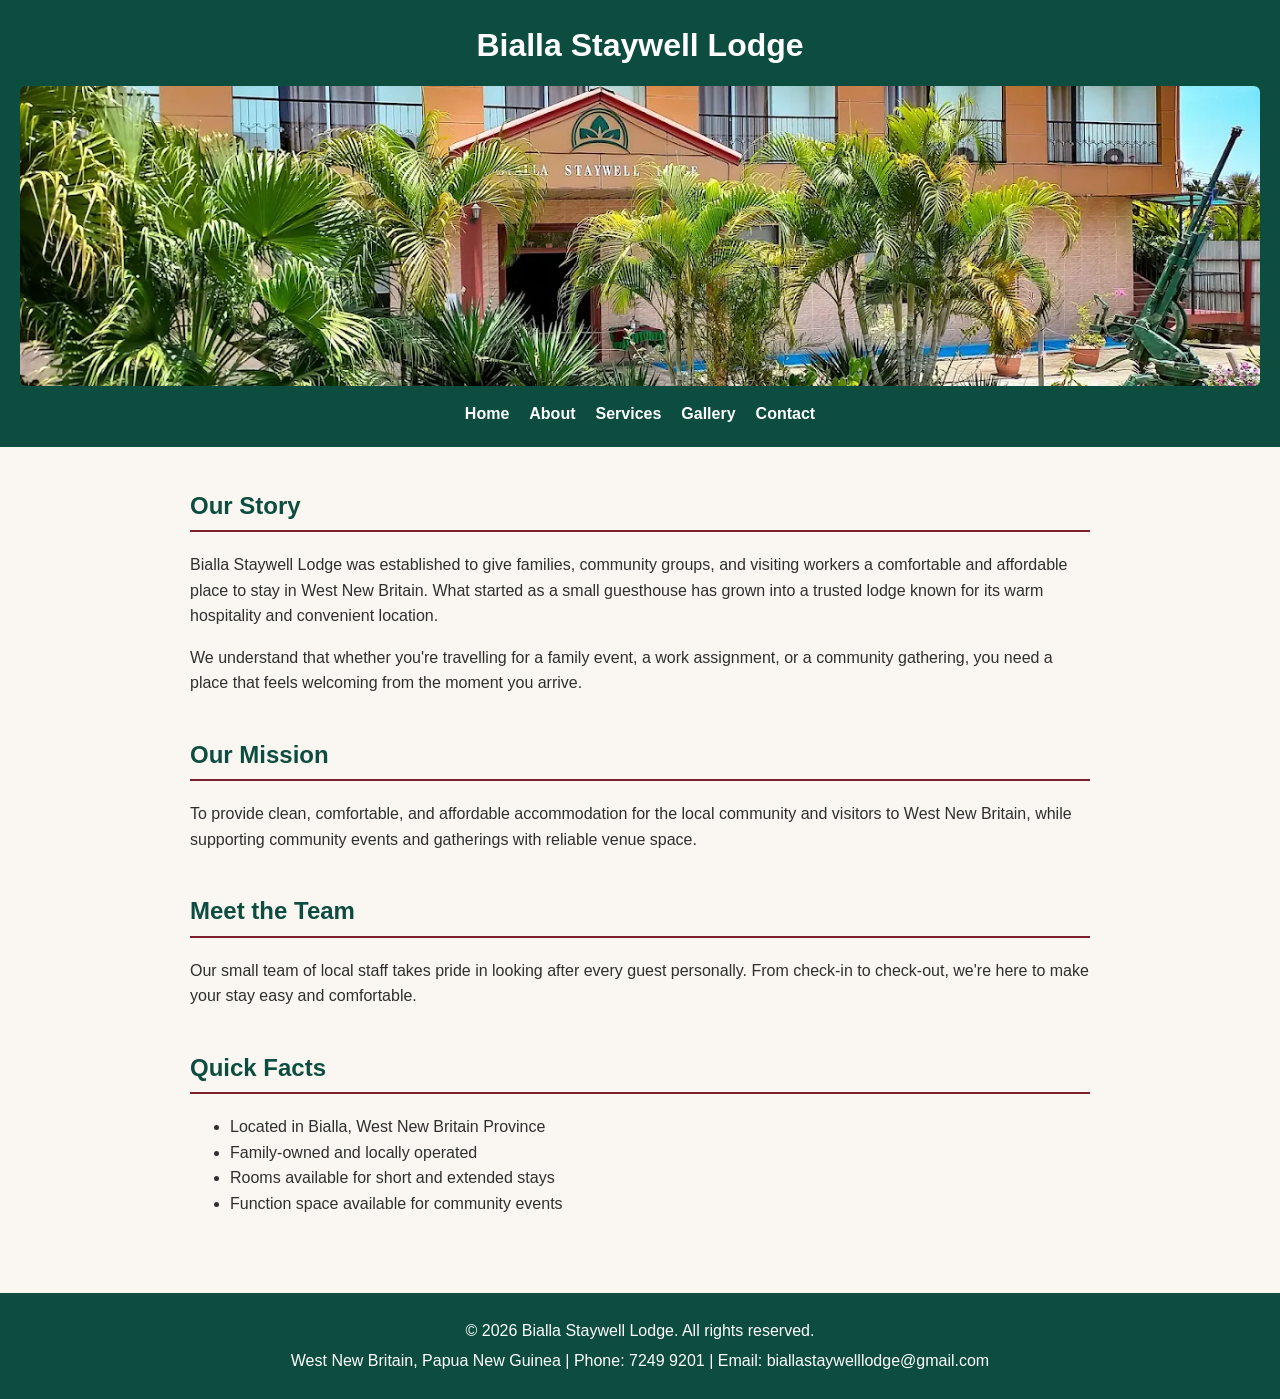
==== about.html @ 3b3d1311 "Add website files" ====
<!DOCTYPE html>
<html lang="en">
<head>
    <meta charset="UTF-8">
    <meta name="viewport" content="width=device-width, initial-scale=1.0">
    <meta name="description" content="Learn about Bialla Staywell Lodge, a family-friendly accommodation and event venue in West New Britain, Papua New Guinea.">
    <title>Bialla Staywell Lodge | About</title>
    <link rel="stylesheet" href="css/style.css">
</head>
<body>
    <header>
        <h1>Bialla Staywell Lodge</h1>
        <img src="images/staywell-cover.webp" alt="Front entrance view of Bialla Staywell Lodge in West New Britain">
        <nav>
            <ul>
                <li><a href="index.html">Home</a></li>
                <li><a href="about.html">About</a></li>
                <li><a href="services.html">Services</a></li>
                <li><a href="gallery.html">Gallery</a></li>
                <li><a href="contact.html">Contact</a></li>
            </ul>
        </nav>
    </header>

    <main>
        <section>
            <h2>Our Story</h2>
            <p>Bialla Staywell Lodge was established to give families, community groups, and visiting workers a comfortable and affordable place to stay in West New Britain. What started as a small guesthouse has grown into a trusted lodge known for its warm hospitality and convenient location.</p>
            <p>We understand that whether you're travelling for a family event, a work assignment, or a community gathering, you need a place that feels welcoming from the moment you arrive.</p>
        </section>

        <section>
            <h2>Our Mission</h2>
            <p>To provide clean, comfortable, and affordable accommodation for the local community and visitors to West New Britain, while supporting community events and gatherings with reliable venue space.</p>
        </section>

        <section>
            <h2>Meet the Team</h2>
            <p>Our small team of local staff takes pride in looking after every guest personally. From check-in to check-out, we're here to make your stay easy and comfortable.</p>
        </section>

        <aside>
            <h2>Quick Facts</h2>
            <ul>
                <li>Located in Bialla, West New Britain Province</li>
                <li>Family-owned and locally operated</li>
                <li>Rooms available for short and extended stays</li>
                <li>Function space available for community events</li>
            </ul>
        </aside>
    </main>

    <footer>
        <p>&copy; 2026 Bialla Staywell Lodge. All rights reserved.</p>
        <p>West New Britain, Papua New Guinea | Phone: 7249 9201 | Email: biallastaywelllodge@gmail.com</p>
    </footer>
</body>
</html>
---- css/style.css ----
/* Bialla Staywell Lodge - Base Style */

body {
    font-family: Arial, Helvetica, sans-serif;
    margin: 0;
    padding: 0;
    color: #2f2f2f;
    background-color: #faf7f2;
    line-height: 1.6;
}

header {
    background-color: #0d4d40;
    color: #ffffff;
    padding: 20px;
    text-align: center;
}

header h1 {
    margin: 0 0 10px 0;

}

nav ul {
    list-style: none;
    display: flex;
    justify-content: center;
    gap: 20px;
    padding: 0;
    margin: 10px 0 0 0;
}

nav a {
    color: #ffffff;
    text-decoration: none;
    font-weight: bold;
}

nav a:hover {
    color: #c8963e;
}

main {
    max-width: 900px;
    margin: 0 auto;
    padding: 20px;
}

section {
    margin-bottom: 40px;
}

h2 {
    color: #0d4d40;
    border-bottom: 2px solid #7a1f2b;
    padding-bottom: 5px;
}

img {
    max-width: 100%;
    height: auto;
    border-radius: 6px;
    display: block;
    margin: 15px 0;
}

header img {
    max-height: 300px;
    width: 100%;
    object-fit: cover;
    margin: 15px auto;
} 
figure {
    margin: 20px 0;
}

figcaption {
    font-style: italic;
    color: #555555;
    margin-top: 5px;
}

a {
    color: #7a1f2b;
}

footer {
    background-color: #0d4d40;
    color: #ffffff;
    text-align: center;
    padding: 20px;
    margin-top: 40px;
}

footer p {
    margin: 5px 0;
}
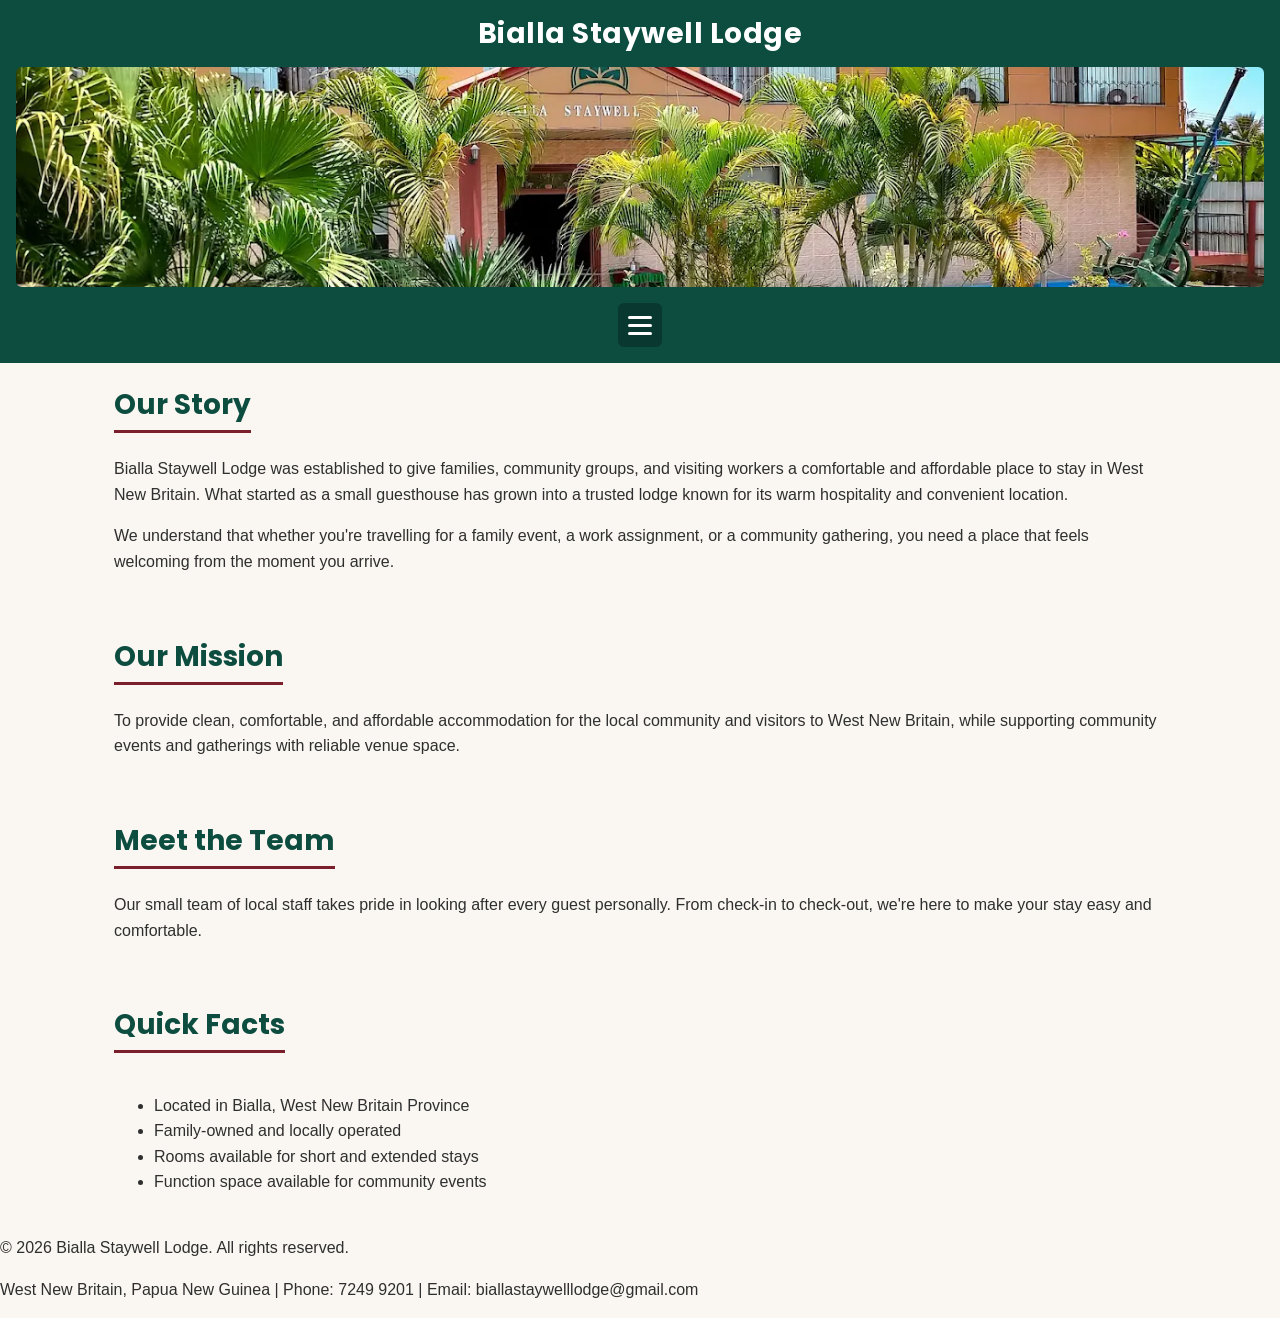
==== commit df7a4227: "Style header, hamburger nav, buttons and forms" ====
--- a/about.html
+++ b/about.html
@@ -5,6 +5,10 @@
     <meta name="viewport" content="width=device-width, initial-scale=1.0">
     <meta name="description" content="Learn about Bialla Staywell Lodge, a family-friendly accommodation and event venue in West New Britain, Papua New Guinea.">
     <title>Bialla Staywell Lodge | About</title>
+    <link rel="preconnect" href="https://fonts.googleapis.com">
+<link rel="preconnect" href="https://fonts.gstatic.com" crossorigin>
+<link href="https://fonts.googleapis.com/css2?family=Poppins:wght@500;600;700&display=swap" rel="stylesheet">
+<link rel="stylesheet" href="css/style.css">
     <link rel="stylesheet" href="css/style.css">
 </head>
 <body>
@@ -12,14 +16,18 @@
         <h1>Bialla Staywell Lodge</h1>
         <img src="images/staywell-cover.webp" alt="Front entrance view of Bialla Staywell Lodge in West New Britain">
         <nav>
-            <ul>
-                <li><a href="index.html">Home</a></li>
-                <li><a href="about.html">About</a></li>
-                <li><a href="services.html">Services</a></li>
-                <li><a href="gallery.html">Gallery</a></li>
-                <li><a href="contact.html">Contact</a></li>
-            </ul>
-        </nav>
+    <input type="checkbox" id="nav-toggle" class="nav-toggle">
+    <label for="nav-toggle" class="nav-toggle-label" aria-label="Toggle navigation menu">
+        <span class="bar"></span>
+    </label>
+    <ul>
+        <li><a href="index.html">Home</a></li>
+        <li><a href="about.html">About</a></li>
+        <li><a href="services.html">Services</a></li>
+        <li><a href="gallery.html">Gallery</a></li>
+        <li><a href="contact.html">Contact</a></li>
+    </ul>
+</nav>
     </header>
 
     <main>
--- a/css/style.css
+++ b/css/style.css
@@ -1,98 +1,225 @@
-/* Bialla Staywell Lodge - Base Style */
+:root {
+    /* Colours — taken directly from the A2 palette */
+    --color-primary: #0d4d40;
+    --color-primary-dark: #093831;
+    --color-accent: #c8963e;
+    --color-secondary: #7a1f2b;
+    --color-bg: #faf7f2;
+    --color-surface: #ffffff;
+    --color-text: #2f2f2f;
+    --color-text-light: #5c5c5c;
+    --color-border: #e4ddd0;
+
+    /* Typography */
+    --font-heading: 'Poppins', 'Segoe UI', Arial, Helvetica, sans-serif;
+    --font-body: 'Arial', Helvetica, sans-serif;
+    --fs-base: 1rem;
+    --fs-sm: 0.9rem;
+    --fs-lg: 1.25rem;
+    --fs-xl: 1.75rem;
+    --fs-xxl: 2.5rem;
+
+    /* Spacing scale */
+    --space-xs: 0.5rem;
+    --space-sm: 1rem;
+    --space-md: 1.5rem;
+    --space-lg: 2.5rem;
+    --space-xl: 4rem;
+
+    /* Shape / elevation */
+    --radius: 10px;
+    --radius-sm: 6px;
+    --shadow: 0 2px 10px rgba(13, 77, 64, 0.12);
+    --shadow-hover: 0 6px 18px rgba(13, 77, 64, 0.18);
+
+    /* Layout */
+    --container-width: 1100px;
+    --nav-height: 64px;
+}
+
+*, *::before, *::after {
+    box-sizing: border-box;
+}
 
 body {
-    font-family: Arial, Helvetica, sans-serif;
+    font-family: var(--font-body);
     margin: 0;
     padding: 0;
-    color: #2f2f2f;
-    background-color: #faf7f2;
+    color: var(--color-text);
+    background-color: var(--color-bg);
     line-height: 1.6;
-}
-
+    font-size: var(--fs-base);
+}
+
+h1, h2, h3 {
+    font-family: var(--font-heading);
+    line-height: 1.25;
+}
+
+h2 {
+    color: var(--color-primary);
+    font-size: var(--fs-xl);
+    border-bottom: 3px solid var(--color-secondary);
+    padding-bottom: var(--space-xs);
+    display: inline-block;
+    margin-top: 0;
+}
+
+h3 {
+    color: var(--color-primary);
+    margin-bottom: var(--space-xs);
+}
+
+p { margin: 0 0 var(--space-sm) 0; }
+a { color: var(--color-secondary); }
+a:hover { color: var(--color-accent); }
+
+a:focus-visible, button:focus-visible, input:focus-visible,
+select:focus-visible, textarea:focus-visible, .nav-toggle-label:focus-visible {
+    outline: 3px solid var(--color-accent);
+    outline-offset: 2px;
+}
+
+img {
+    max-width: 100%;
+    height: auto;
+    border-radius: var(--radius-sm);
+    display: block;
+}
+/* HEADER */
 header {
-    background-color: #0d4d40;
+    background-color: var(--color-primary);
     color: #ffffff;
-    padding: 20px;
+    padding: var(--space-sm) var(--space-sm) 0;
     text-align: center;
 }
 
 header h1 {
-    margin: 0 0 10px 0;
-
-}
+    margin: 0 0 var(--space-sm) 0;
+    font-size: var(--fs-xl);
+    letter-spacing: 0.5px;
+}
+
+header img {
+    max-height: 220px;
+    width: 100%;
+    object-fit: cover;
+    border-radius: var(--radius-sm);
+    margin: 0 auto var(--space-sm);
+}
+
+/* RESPONSIVE NAV (mobile-first: hamburger by default) */
+nav {
+    position: relative;
+    max-width: var(--container-width);
+    margin: 0 auto;
+}
+
+.nav-toggle {
+    position: absolute;
+    opacity: 0;
+    pointer-events: none;
+}
+
+.nav-toggle-label {
+    display: flex;
+    align-items: center;
+    justify-content: center;
+    width: 44px;
+    height: 44px;
+    margin: 0 auto var(--space-sm);
+    background-color: var(--color-primary-dark);
+    border-radius: var(--radius-sm);
+    cursor: pointer;
+}
+
+.nav-toggle-label .bar,
+.nav-toggle-label .bar::before,
+.nav-toggle-label .bar::after {
+    display: block;
+    width: 24px;
+    height: 3px;
+    background-color: #ffffff;
+    border-radius: 2px;
+    position: relative;
+}
+.nav-toggle-label .bar::before { content: ""; position: absolute; top: -8px; }
+.nav-toggle-label .bar::after  { content: ""; position: absolute; top: 8px; }
 
 nav ul {
     list-style: none;
+    padding: 0;
+    margin: 0;
+    max-height: 0;
+    overflow: hidden;
+    transition: max-height 0.3s ease;
     display: flex;
-    justify-content: center;
-    gap: 20px;
-    padding: 0;
-    margin: 10px 0 0 0;
-}
+    flex-direction: column;
+    align-items: center;
+}
+
+.nav-toggle:checked ~ ul {
+    max-height: 300px;
+    padding-bottom: var(--space-sm);
+}
+
+nav ul li { width: 100%; text-align: center; }
 
 nav a {
+    display: block;
     color: #ffffff;
     text-decoration: none;
     font-weight: bold;
-}
-
-nav a:hover {
-    color: #c8963e;
-}
-
-main {
-    max-width: 900px;
-    margin: 0 auto;
-    padding: 20px;
-}
-
-section {
-    margin-bottom: 40px;
-}
-
-h2 {
-    color: #0d4d40;
-    border-bottom: 2px solid #7a1f2b;
-    padding-bottom: 5px;
-}
-
-img {
-    max-width: 100%;
-    height: auto;
-    border-radius: 6px;
-    display: block;
-    margin: 15px 0;
-}
-
-header img {
-    max-height: 300px;
+    padding: var(--space-xs) var(--space-sm);
+}
+
+nav a:hover, nav a:focus-visible { color: var(--color-accent); }
+
+/* LAYOUT SHELL */
+main { max-width: var(--container-width); margin: 0 auto; padding: var(--space-md); }
+section { margin-bottom: var(--space-xl); }
+figure { margin: var(--space-sm) 0; }
+figcaption { font-style: italic; color: var(--color-text-light); margin-top: var(--space-xs); font-size: var(--fs-sm); }
+
+/* BUTTONS */
+.btn, button, input[type="submit"] {
+    display: inline-block;
+    background-color: var(--color-secondary);
+    color: #ffffff;
+    border: none;
+    padding: 0.75rem 1.5rem;
+    border-radius: var(--radius-sm);
+    font-weight: bold;
+    font-size: var(--fs-base);
+    text-decoration: none;
+    cursor: pointer;
+    transition: background-color 0.2s ease, transform 0.1s ease;
+}
+.btn:hover, button:hover, input[type="submit"]:hover {
+    background-color: var(--color-accent);
+    color: var(--color-primary-dark);
+}
+.btn:active, button:active { transform: translateY(1px); }
+
+/* FORMS */
+form {
+    background-color: var(--color-surface);
+    border: 1px solid var(--color-border);
+    border-radius: var(--radius);
+    padding: var(--space-md);
+    box-shadow: var(--shadow);
+}
+form p { margin: 0 0 var(--space-sm) 0; }
+label { display: block; font-weight: bold; margin-bottom: var(--space-xs); color: var(--color-primary-dark); }
+input, select, textarea {
     width: 100%;
-    object-fit: cover;
-    margin: 15px auto;
-} 
-figure {
-    margin: 20px 0;
-}
-
-figcaption {
-    font-style: italic;
-    color: #555555;
-    margin-top: 5px;
-}
-
-a {
-    color: #7a1f2b;
-}
-
-footer {
-    background-color: #0d4d40;
-    color: #ffffff;
-    text-align: center;
-    padding: 20px;
-    margin-top: 40px;
-}
-
-footer p {
-    margin: 5px 0;
-}
-    
+    padding: 0.6rem 0.75rem;
+    border: 1px solid var(--color-border);
+    border-radius: var(--radius-sm);
+    font-family: var(--font-body);
+    font-size: var(--fs-base);
+    background-color: var(--color-bg);
+    color: var(--color-text);
+}
+input:focus, select:focus, textarea:focus { border-color: var(--color-accent); outline: none; }
+textarea { resize: vertical; }
--- a/css/style.css
+++ b/css/style.css
@@ -1,98 +1,225 @@
-/* Bialla Staywell Lodge - Base Style */
+:root {
+    /* Colours — taken directly from the A2 palette */
+    --color-primary: #0d4d40;
+    --color-primary-dark: #093831;
+    --color-accent: #c8963e;
+    --color-secondary: #7a1f2b;
+    --color-bg: #faf7f2;
+    --color-surface: #ffffff;
+    --color-text: #2f2f2f;
+    --color-text-light: #5c5c5c;
+    --color-border: #e4ddd0;
+
+    /* Typography */
+    --font-heading: 'Poppins', 'Segoe UI', Arial, Helvetica, sans-serif;
+    --font-body: 'Arial', Helvetica, sans-serif;
+    --fs-base: 1rem;
+    --fs-sm: 0.9rem;
+    --fs-lg: 1.25rem;
+    --fs-xl: 1.75rem;
+    --fs-xxl: 2.5rem;
+
+    /* Spacing scale */
+    --space-xs: 0.5rem;
+    --space-sm: 1rem;
+    --space-md: 1.5rem;
+    --space-lg: 2.5rem;
+    --space-xl: 4rem;
+
+    /* Shape / elevation */
+    --radius: 10px;
+    --radius-sm: 6px;
+    --shadow: 0 2px 10px rgba(13, 77, 64, 0.12);
+    --shadow-hover: 0 6px 18px rgba(13, 77, 64, 0.18);
+
+    /* Layout */
+    --container-width: 1100px;
+    --nav-height: 64px;
+}
+
+*, *::before, *::after {
+    box-sizing: border-box;
+}
 
 body {
-    font-family: Arial, Helvetica, sans-serif;
+    font-family: var(--font-body);
     margin: 0;
     padding: 0;
-    color: #2f2f2f;
-    background-color: #faf7f2;
+    color: var(--color-text);
+    background-color: var(--color-bg);
     line-height: 1.6;
-}
-
+    font-size: var(--fs-base);
+}
+
+h1, h2, h3 {
+    font-family: var(--font-heading);
+    line-height: 1.25;
+}
+
+h2 {
+    color: var(--color-primary);
+    font-size: var(--fs-xl);
+    border-bottom: 3px solid var(--color-secondary);
+    padding-bottom: var(--space-xs);
+    display: inline-block;
+    margin-top: 0;
+}
+
+h3 {
+    color: var(--color-primary);
+    margin-bottom: var(--space-xs);
+}
+
+p { margin: 0 0 var(--space-sm) 0; }
+a { color: var(--color-secondary); }
+a:hover { color: var(--color-accent); }
+
+a:focus-visible, button:focus-visible, input:focus-visible,
+select:focus-visible, textarea:focus-visible, .nav-toggle-label:focus-visible {
+    outline: 3px solid var(--color-accent);
+    outline-offset: 2px;
+}
+
+img {
+    max-width: 100%;
+    height: auto;
+    border-radius: var(--radius-sm);
+    display: block;
+}
+/* HEADER */
 header {
-    background-color: #0d4d40;
+    background-color: var(--color-primary);
     color: #ffffff;
-    padding: 20px;
+    padding: var(--space-sm) var(--space-sm) 0;
     text-align: center;
 }
 
 header h1 {
-    margin: 0 0 10px 0;
-
-}
+    margin: 0 0 var(--space-sm) 0;
+    font-size: var(--fs-xl);
+    letter-spacing: 0.5px;
+}
+
+header img {
+    max-height: 220px;
+    width: 100%;
+    object-fit: cover;
+    border-radius: var(--radius-sm);
+    margin: 0 auto var(--space-sm);
+}
+
+/* RESPONSIVE NAV (mobile-first: hamburger by default) */
+nav {
+    position: relative;
+    max-width: var(--container-width);
+    margin: 0 auto;
+}
+
+.nav-toggle {
+    position: absolute;
+    opacity: 0;
+    pointer-events: none;
+}
+
+.nav-toggle-label {
+    display: flex;
+    align-items: center;
+    justify-content: center;
+    width: 44px;
+    height: 44px;
+    margin: 0 auto var(--space-sm);
+    background-color: var(--color-primary-dark);
+    border-radius: var(--radius-sm);
+    cursor: pointer;
+}
+
+.nav-toggle-label .bar,
+.nav-toggle-label .bar::before,
+.nav-toggle-label .bar::after {
+    display: block;
+    width: 24px;
+    height: 3px;
+    background-color: #ffffff;
+    border-radius: 2px;
+    position: relative;
+}
+.nav-toggle-label .bar::before { content: ""; position: absolute; top: -8px; }
+.nav-toggle-label .bar::after  { content: ""; position: absolute; top: 8px; }
 
 nav ul {
     list-style: none;
+    padding: 0;
+    margin: 0;
+    max-height: 0;
+    overflow: hidden;
+    transition: max-height 0.3s ease;
     display: flex;
-    justify-content: center;
-    gap: 20px;
-    padding: 0;
-    margin: 10px 0 0 0;
-}
+    flex-direction: column;
+    align-items: center;
+}
+
+.nav-toggle:checked ~ ul {
+    max-height: 300px;
+    padding-bottom: var(--space-sm);
+}
+
+nav ul li { width: 100%; text-align: center; }
 
 nav a {
+    display: block;
     color: #ffffff;
     text-decoration: none;
     font-weight: bold;
-}
-
-nav a:hover {
-    color: #c8963e;
-}
-
-main {
-    max-width: 900px;
-    margin: 0 auto;
-    padding: 20px;
-}
-
-section {
-    margin-bottom: 40px;
-}
-
-h2 {
-    color: #0d4d40;
-    border-bottom: 2px solid #7a1f2b;
-    padding-bottom: 5px;
-}
-
-img {
-    max-width: 100%;
-    height: auto;
-    border-radius: 6px;
-    display: block;
-    margin: 15px 0;
-}
-
-header img {
-    max-height: 300px;
+    padding: var(--space-xs) var(--space-sm);
+}
+
+nav a:hover, nav a:focus-visible { color: var(--color-accent); }
+
+/* LAYOUT SHELL */
+main { max-width: var(--container-width); margin: 0 auto; padding: var(--space-md); }
+section { margin-bottom: var(--space-xl); }
+figure { margin: var(--space-sm) 0; }
+figcaption { font-style: italic; color: var(--color-text-light); margin-top: var(--space-xs); font-size: var(--fs-sm); }
+
+/* BUTTONS */
+.btn, button, input[type="submit"] {
+    display: inline-block;
+    background-color: var(--color-secondary);
+    color: #ffffff;
+    border: none;
+    padding: 0.75rem 1.5rem;
+    border-radius: var(--radius-sm);
+    font-weight: bold;
+    font-size: var(--fs-base);
+    text-decoration: none;
+    cursor: pointer;
+    transition: background-color 0.2s ease, transform 0.1s ease;
+}
+.btn:hover, button:hover, input[type="submit"]:hover {
+    background-color: var(--color-accent);
+    color: var(--color-primary-dark);
+}
+.btn:active, button:active { transform: translateY(1px); }
+
+/* FORMS */
+form {
+    background-color: var(--color-surface);
+    border: 1px solid var(--color-border);
+    border-radius: var(--radius);
+    padding: var(--space-md);
+    box-shadow: var(--shadow);
+}
+form p { margin: 0 0 var(--space-sm) 0; }
+label { display: block; font-weight: bold; margin-bottom: var(--space-xs); color: var(--color-primary-dark); }
+input, select, textarea {
     width: 100%;
-    object-fit: cover;
-    margin: 15px auto;
-} 
-figure {
-    margin: 20px 0;
-}
-
-figcaption {
-    font-style: italic;
-    color: #555555;
-    margin-top: 5px;
-}
-
-a {
-    color: #7a1f2b;
-}
-
-footer {
-    background-color: #0d4d40;
-    color: #ffffff;
-    text-align: center;
-    padding: 20px;
-    margin-top: 40px;
-}
-
-footer p {
-    margin: 5px 0;
-}
-    
+    padding: 0.6rem 0.75rem;
+    border: 1px solid var(--color-border);
+    border-radius: var(--radius-sm);
+    font-family: var(--font-body);
+    font-size: var(--fs-base);
+    background-color: var(--color-bg);
+    color: var(--color-text);
+}
+input:focus, select:focus, textarea:focus { border-color: var(--color-accent); outline: none; }
+textarea { resize: vertical; }
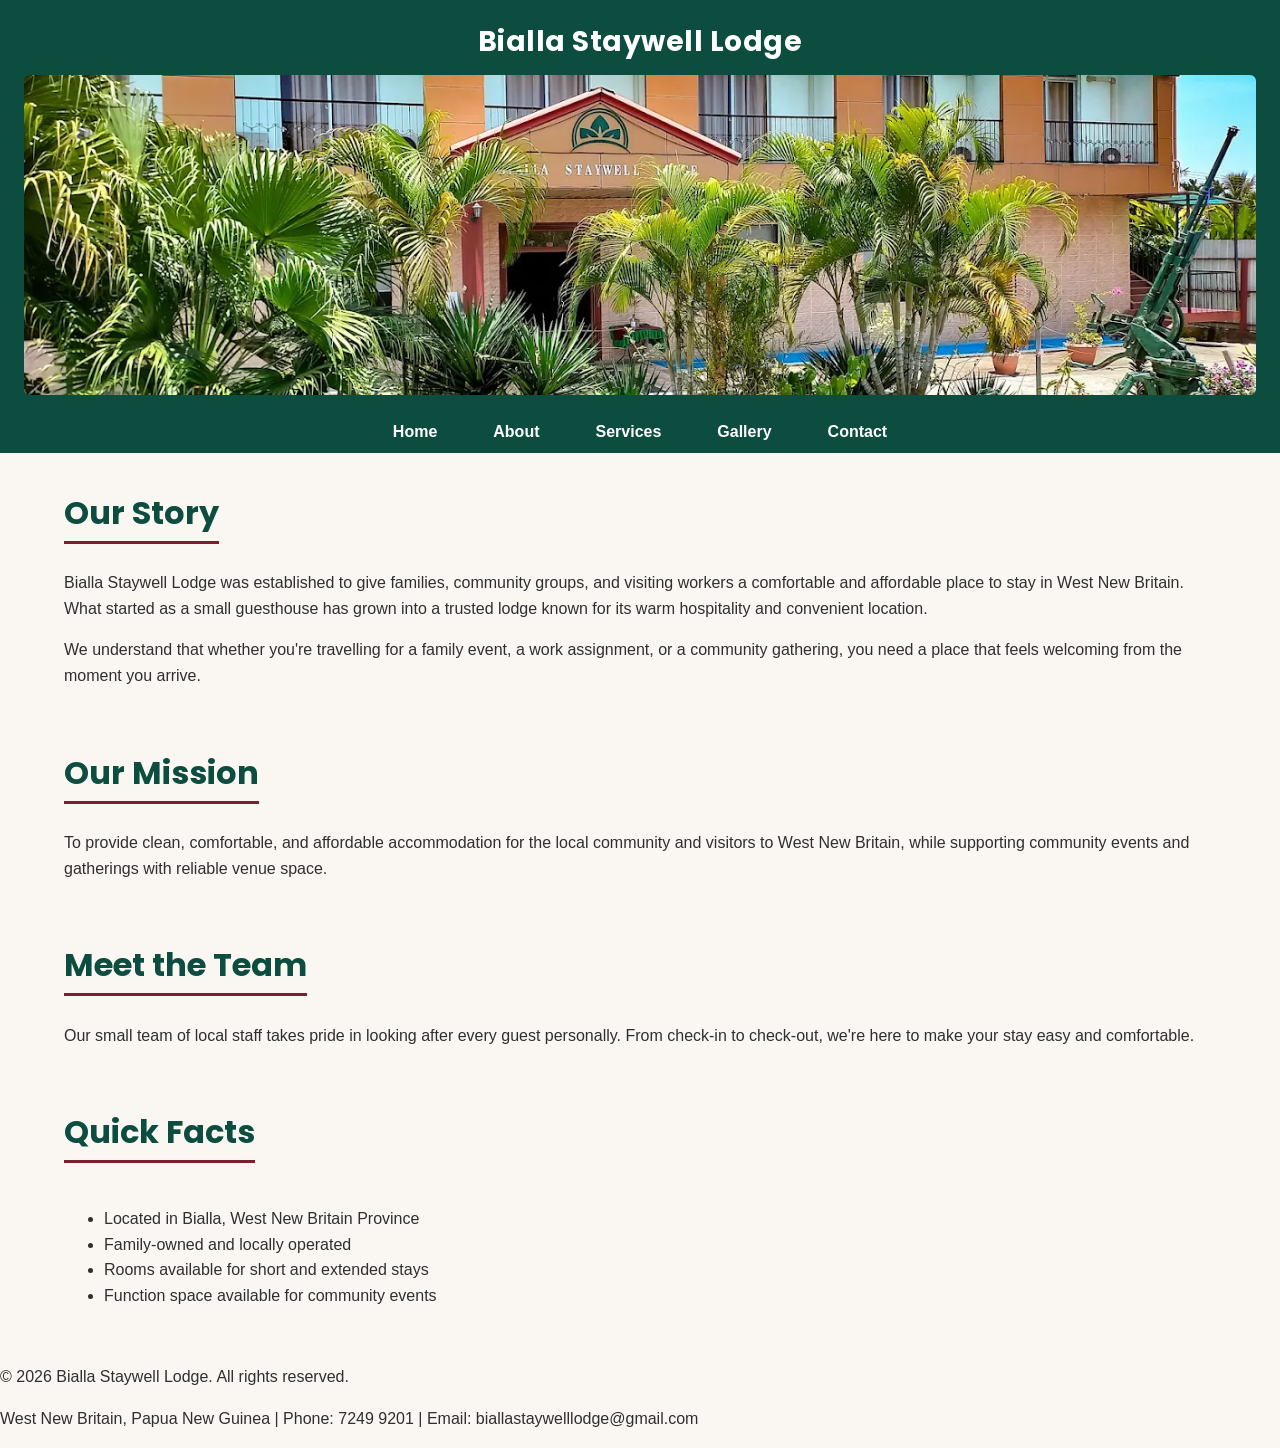
==== commit d5837426: "Add validation evidence screenshots" ====
--- a/about.html
+++ b/about.html
@@ -16,8 +16,8 @@
         <h1>Bialla Staywell Lodge</h1>
         <img src="images/staywell-cover.webp" alt="Front entrance view of Bialla Staywell Lodge in West New Britain">
         <nav>
-    <input type="checkbox" id="nav-toggle" class="nav-toggle">
-    <label for="nav-toggle" class="nav-toggle-label" aria-label="Toggle navigation menu">
+    <input type="checkbox" id="nav-toggle" class="nav-toggle" aria-label="Toggle navigation menu">
+    <label for="nav-toggle" class="nav-toggle-label">
         <span class="bar"></span>
     </label>
     <ul>
--- a/css/style.css
+++ b/css/style.css
@@ -222,4 +222,113 @@
     color: var(--color-text);
 }
 input:focus, select:focus, textarea:focus { border-color: var(--color-accent); outline: none; }
-textarea { resize: vertical; }+textarea { resize: vertical; }
+.feature-row {
+    display: flex;
+    flex-wrap: wrap;
+    gap: var(--space-md);
+}
+.feature-row .card { flex: 1 1 220px; }
+
+.form-row { display: flex; flex-wrap: wrap; gap: var(--space-md); }
+.form-row > p { flex: 1 1 220px; }
+
+.card {
+    background-color: var(--color-surface);
+    border: 1px solid var(--color-border);
+    border-radius: var(--radius);
+    padding: var(--space-md);
+    box-shadow: var(--shadow);
+    transition: box-shadow 0.2s ease, transform 0.2s ease;
+}
+.card:hover { box-shadow: var(--shadow-hover); transform: translateY(-2px); }
+.grid {
+    display: grid;
+    grid-template-columns: 1fr;
+    gap: var(--space-md);
+}
+
+.gallery-grid figure { margin: 0; }
+.gallery-grid img { width: 100%; aspect-ratio: 4 / 3; object-fit: cover; }
+
+.amenities-grid {
+    list-style: none;
+    padding: 0;
+    margin: 0;
+}
+.amenities-grid .card {
+    display: flex;
+    align-items: center;
+    font-weight: 600;
+    color: var(--color-primary-dark);
+}
+/* TABLES (Contact details, Room rates) */
+table {
+    width: 100%;
+    border-collapse: collapse;
+    background-color: var(--color-surface);
+    border-radius: var(--radius);
+    overflow: hidden;
+    box-shadow: var(--shadow);
+}
+
+caption {
+    text-align: left;
+    font-weight: bold;
+    color: var(--color-primary);
+    padding: var(--space-xs) 0;
+    font-size: var(--fs-lg);
+}
+
+th, td {
+    text-align: left;
+    padding: var(--space-sm);
+    border-bottom: 1px solid var(--color-border);
+}
+
+thead th {
+    background-color: var(--color-primary);
+    color: #ffffff;
+}
+
+tbody tr:hover {
+    background-color: var(--color-bg);
+}
+/* ---- Tablet: 600px and up ---- */
+@media (min-width: 600px) {
+    header img { max-height: 280px; }
+    h2 { font-size: 2rem; }
+
+    .nav-toggle-label { display: none; }
+    nav ul {
+        max-height: none;
+        overflow: visible;
+        flex-direction: row;
+        justify-content: center;
+        gap: var(--space-md);
+    }
+    nav ul li { width: auto; }
+
+    .gallery-grid { grid-template-columns: repeat(2, 1fr); }
+    .amenities-grid { grid-template-columns: repeat(2, 1fr); }
+}
+
+/* ---- Desktop: 900px and up ---- */
+@media (min-width: 900px) {
+    header { padding: var(--space-md) var(--space-md) 0; }
+    header img { max-height: 320px; }
+    main { padding: var(--space-lg) var(--space-md); }
+    h1 { font-size: var(--fs-xxl); }
+
+    .gallery-grid { grid-template-columns: repeat(3, 1fr); }
+    .amenities-grid { grid-template-columns: repeat(3, 1fr); }
+
+    .hero { display: flex; gap: var(--space-lg); align-items: center; }
+    .hero > * { flex: 1; }
+}
+
+/* ---- Large desktop: 1200px and up ---- */
+@media (min-width: 1200px) {
+    :root { --container-width: 1200px; }
+    .feature-row .card { flex: 1 1 0; }
+}
--- a/css/style.css
+++ b/css/style.css
@@ -222,4 +222,113 @@
     color: var(--color-text);
 }
 input:focus, select:focus, textarea:focus { border-color: var(--color-accent); outline: none; }
-textarea { resize: vertical; }+textarea { resize: vertical; }
+.feature-row {
+    display: flex;
+    flex-wrap: wrap;
+    gap: var(--space-md);
+}
+.feature-row .card { flex: 1 1 220px; }
+
+.form-row { display: flex; flex-wrap: wrap; gap: var(--space-md); }
+.form-row > p { flex: 1 1 220px; }
+
+.card {
+    background-color: var(--color-surface);
+    border: 1px solid var(--color-border);
+    border-radius: var(--radius);
+    padding: var(--space-md);
+    box-shadow: var(--shadow);
+    transition: box-shadow 0.2s ease, transform 0.2s ease;
+}
+.card:hover { box-shadow: var(--shadow-hover); transform: translateY(-2px); }
+.grid {
+    display: grid;
+    grid-template-columns: 1fr;
+    gap: var(--space-md);
+}
+
+.gallery-grid figure { margin: 0; }
+.gallery-grid img { width: 100%; aspect-ratio: 4 / 3; object-fit: cover; }
+
+.amenities-grid {
+    list-style: none;
+    padding: 0;
+    margin: 0;
+}
+.amenities-grid .card {
+    display: flex;
+    align-items: center;
+    font-weight: 600;
+    color: var(--color-primary-dark);
+}
+/* TABLES (Contact details, Room rates) */
+table {
+    width: 100%;
+    border-collapse: collapse;
+    background-color: var(--color-surface);
+    border-radius: var(--radius);
+    overflow: hidden;
+    box-shadow: var(--shadow);
+}
+
+caption {
+    text-align: left;
+    font-weight: bold;
+    color: var(--color-primary);
+    padding: var(--space-xs) 0;
+    font-size: var(--fs-lg);
+}
+
+th, td {
+    text-align: left;
+    padding: var(--space-sm);
+    border-bottom: 1px solid var(--color-border);
+}
+
+thead th {
+    background-color: var(--color-primary);
+    color: #ffffff;
+}
+
+tbody tr:hover {
+    background-color: var(--color-bg);
+}
+/* ---- Tablet: 600px and up ---- */
+@media (min-width: 600px) {
+    header img { max-height: 280px; }
+    h2 { font-size: 2rem; }
+
+    .nav-toggle-label { display: none; }
+    nav ul {
+        max-height: none;
+        overflow: visible;
+        flex-direction: row;
+        justify-content: center;
+        gap: var(--space-md);
+    }
+    nav ul li { width: auto; }
+
+    .gallery-grid { grid-template-columns: repeat(2, 1fr); }
+    .amenities-grid { grid-template-columns: repeat(2, 1fr); }
+}
+
+/* ---- Desktop: 900px and up ---- */
+@media (min-width: 900px) {
+    header { padding: var(--space-md) var(--space-md) 0; }
+    header img { max-height: 320px; }
+    main { padding: var(--space-lg) var(--space-md); }
+    h1 { font-size: var(--fs-xxl); }
+
+    .gallery-grid { grid-template-columns: repeat(3, 1fr); }
+    .amenities-grid { grid-template-columns: repeat(3, 1fr); }
+
+    .hero { display: flex; gap: var(--space-lg); align-items: center; }
+    .hero > * { flex: 1; }
+}
+
+/* ---- Large desktop: 1200px and up ---- */
+@media (min-width: 1200px) {
+    :root { --container-width: 1200px; }
+    .feature-row .card { flex: 1 1 0; }
+}
